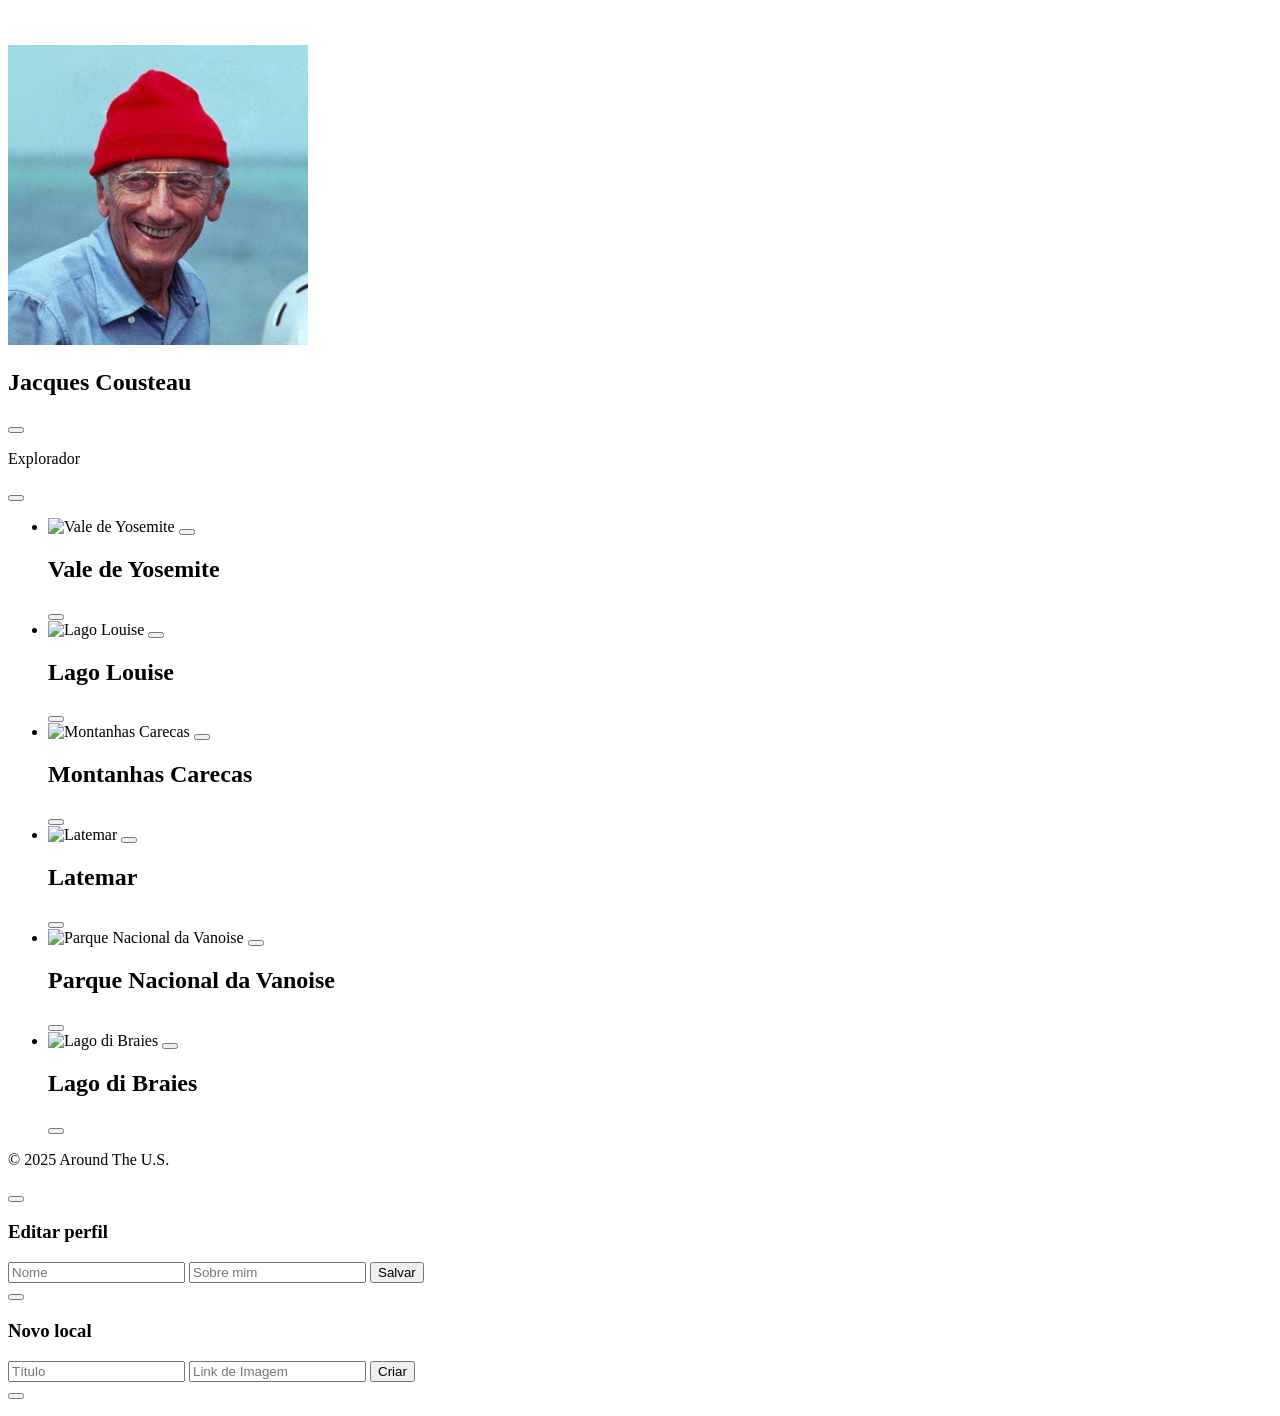
==== index.html @ 780e8e8b "Initial commit" ====
<!DOCTYPE html>
<html lang="pt">
  <head>
    <meta charset="UTF-8" />
    <meta content="width=device-width, initial-scale=1.0" name="viewport" />
    <meta content="ie=edge" http-equiv="X-UA-Compatible" />
    <title>Around The U.S.</title>
    <link href="./pages/index.css" rel="stylesheet" />
  </head>
  <body class="page">
    <div class="page__content">
      <header class="header page__section">
        <img
          alt="Logotipo Around The U.S."
          class="logo header__logo"
          src="./images/logo.svg"
        />
      </header>
      <main class="content">
        <section class="profile page__section">
          <img class="profile__image" src="./images/avatar.jpg" alt="Avatar" />
          <div class="profile__info">
            <h1 class="profile__title">Jacques Cousteau</h1>
            <button
              aria-label="Editar perfil"
              class="profile__edit-button"
              type="button"
            ></button>
            <p class="profile__description">Explorador</p>
          </div>
          <button
            aria-label="Adicionar cartão"
            class="profile__add-button"
            type="button"
          ></button>
        </section>
        <section class="cards page__section">
          <ul class="cards__list">
            <li class="card">
              <img
                class="card__image"
                src="https://practicum-content.s3.us-west-1.amazonaws.com/web-code/moved_yosemite.jpg"
                alt="Vale de Yosemite"
              />
              <button
                aria-label="Excluir cartão"
                class="card__delete-button"
                type="button"
              ></button>
              <div class="card__description">
                <h2 class="card__title">Vale de Yosemite</h2>
                <button
                  aria-label="Botão de curtir"
                  class="card__like-button"
                  type="button"
                ></button>
              </div>
            </li>
            <li class="card">
              <img
                class="card__image"
                src="https://practicum-content.s3.us-west-1.amazonaws.com/web-code/moved_lake-louise.jpg"
                alt="Lago Louise"
              />
              <button
                aria-label="Excluir cartão"
                class="card__delete-button"
                type="button"
              ></button>
              <div class="card__description">
                <h2 class="card__title">Lago Louise</h2>
                <button
                  aria-label="Botão de curtir"
                  class="card__like-button"
                  type="button"
                ></button>
              </div>
            </li>
            <li class="card">
              <img
                class="card__image"
                src="https://practicum-content.s3.us-west-1.amazonaws.com/web-code/moved_bald-mountains.jpg"
                alt="Montanhas Carecas"
              />
              <button
                aria-label="Excluir cartão"
                class="card__delete-button"
                type="button"
              ></button>
              <div class="card__description">
                <h2 class="card__title">Montanhas Carecas</h2>
                <button
                  aria-label="Botão de curtir"
                  class="card__like-button"
                  type="button"
                ></button>
              </div>
            </li>
            <li class="card">
              <img
                class="card__image"
                src="https://practicum-content.s3.us-west-1.amazonaws.com/web-code/moved_latemar.jpg"
                alt="Latemar"
              />
              <button
                aria-label="Excluir cartão"
                class="card__delete-button"
                type="button"
              ></button>
              <div class="card__description">
                <h2 class="card__title">Latemar</h2>
                <button
                  aria-label="Botão de curtir"
                  class="card__like-button"
                  type="button"
                ></button>
              </div>
            </li>
            <li class="card">
              <img
                class="card__image"
                src="https://practicum-content.s3.us-west-1.amazonaws.com/web-code/moved_vanoise.jpg"
                alt="Parque Nacional da Vanoise"
              />
              <button
                aria-label="Excluir cartão"
                class="card__delete-button"
                type="button"
              ></button>
              <div class="card__description">
                <h2 class="card__title">Parque Nacional da Vanoise</h2>
                <button
                  aria-label="Botão de curtir"
                  class="card__like-button"
                  type="button"
                ></button>
              </div>
            </li>
            <li class="card">
              <img
                class="card__image"
                src="https://practicum-content.s3.us-west-1.amazonaws.com/web-code/moved_lago.jpg"
                alt="Lago di Braies"
              />
              <button
                aria-label="Excluir cartão"
                class="card__delete-button"
                type="button"
              ></button>
              <div class="card__description">
                <h2 class="card__title">Lago di Braies</h2>
                <button
                  aria-label="Botão de curtir"
                  class="card__like-button"
                  type="button"
                ></button>
              </div>
            </li>
          </ul>
        </section>
      </main>
      <footer class="footer page__section">
        <p class="footer__copyright">© 2025 Around The U.S.</p>
      </footer>
      <div class="popup" id="edit-popup">
        <div class="popup__content">
          <button
            aria-label="Fechar pop-up"
            class="popup__close"
            type="button"
          ></button>
          <h3 class="popup__title">Editar perfil</h3>
          <form class="popup__form" id="edit-profile-form">
            <input
              class="popup__input popup__input_type_name"
              name="name"
              placeholder="Nome"
              type="text"
            />
            <input
              class="popup__input popup__input_type_description"
              name="description"
              placeholder="Sobre mim"
              type="text"
            />
            <button class="button popup__button" type="submit">Salvar</button>
          </form>
        </div>
      </div>
      <div class="popup" id="new-card-popup">
        <div class="popup__content">
          <button
            aria-label="Fechar pop-up"
            class="popup__close"
            type="button"
          ></button>
          <h3 class="popup__title">Novo local</h3>
          <form class="popup__form" id="new-card-form">
            <input
              class="popup__input popup__input_type_card-name"
              name="place-name"
              placeholder="Título"
              required
              type="text"
            />
            <input
              class="popup__input popup__input_type_url"
              name="link"
              placeholder="Link de Imagem"
              required
              type="url"
            />
            <button class="button popup__button" type="submit">Criar</button>
          </form>
        </div>
      </div>
      <div class="popup" id="image-popup">
        <div class="popup__content popup__content_content_image">
          <button
            aria-label="Fechar pop-up"
            class="popup__close"
            type="button"
          ></button>
          <img alt="" class="popup__image" src="#" />
          <p class="popup__caption"></p>
        </div>
      </div>
    </div>
  </body>
</html>
---- pages/index.css ----
@import url("../vendor/normalize.css");
@import url("../vendor/fonts.css");

@import url("../blocks/page.css");
@import url("../blocks/header.css");
@import url("../blocks/content.css");
@import url("../blocks/footer.css");
@import url("../blocks/profile.css");
@import url("../blocks/cards.css");
@import url("../blocks/card.css");
@import url("../blocks/popup.css");
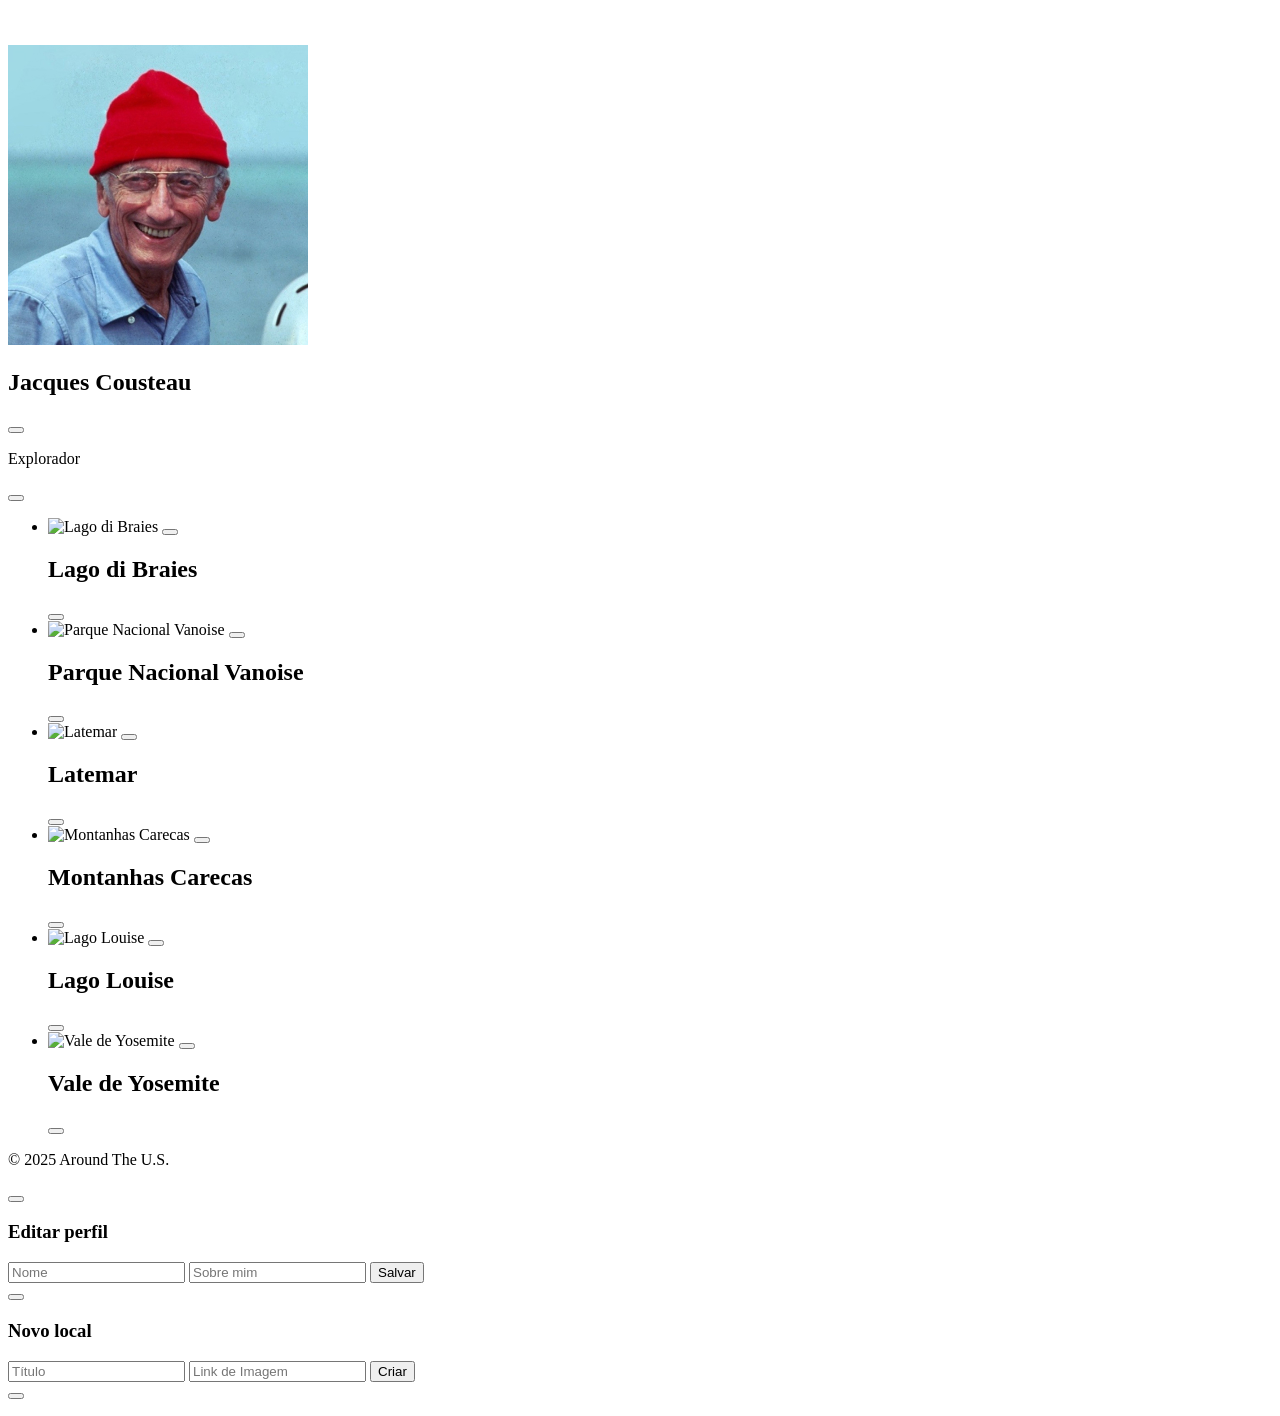
==== commit 40bcb447: "feat: implement card interactions and image modal functionality - add like toggle functionality for " ====
--- a/index.html
+++ b/index.html
@@ -1,4 +1,4 @@
-<!DOCTYPE html>
+<!doctype html>
 <html lang="pt">
   <head>
     <meta charset="UTF-8" />
@@ -36,126 +36,24 @@
         </section>
         <section class="cards page__section">
           <ul class="cards__list">
-            <li class="card">
-              <img
-                class="card__image"
-                src="https://practicum-content.s3.us-west-1.amazonaws.com/web-code/moved_yosemite.jpg"
-                alt="Vale de Yosemite"
-              />
-              <button
-                aria-label="Excluir cartão"
-                class="card__delete-button"
-                type="button"
-              ></button>
-              <div class="card__description">
-                <h2 class="card__title">Vale de Yosemite</h2>
+            <template id="card__template">
+              <li class="card">
+                <img class="card__image" src="" alt="" />
                 <button
-                  aria-label="Botão de curtir"
-                  class="card__like-button"
+                  aria-label="Excluir cartão"
+                  class="card__delete-button"
                   type="button"
                 ></button>
-              </div>
-            </li>
-            <li class="card">
-              <img
-                class="card__image"
-                src="https://practicum-content.s3.us-west-1.amazonaws.com/web-code/moved_lake-louise.jpg"
-                alt="Lago Louise"
-              />
-              <button
-                aria-label="Excluir cartão"
-                class="card__delete-button"
-                type="button"
-              ></button>
-              <div class="card__description">
-                <h2 class="card__title">Lago Louise</h2>
-                <button
-                  aria-label="Botão de curtir"
-                  class="card__like-button"
-                  type="button"
-                ></button>
-              </div>
-            </li>
-            <li class="card">
-              <img
-                class="card__image"
-                src="https://practicum-content.s3.us-west-1.amazonaws.com/web-code/moved_bald-mountains.jpg"
-                alt="Montanhas Carecas"
-              />
-              <button
-                aria-label="Excluir cartão"
-                class="card__delete-button"
-                type="button"
-              ></button>
-              <div class="card__description">
-                <h2 class="card__title">Montanhas Carecas</h2>
-                <button
-                  aria-label="Botão de curtir"
-                  class="card__like-button"
-                  type="button"
-                ></button>
-              </div>
-            </li>
-            <li class="card">
-              <img
-                class="card__image"
-                src="https://practicum-content.s3.us-west-1.amazonaws.com/web-code/moved_latemar.jpg"
-                alt="Latemar"
-              />
-              <button
-                aria-label="Excluir cartão"
-                class="card__delete-button"
-                type="button"
-              ></button>
-              <div class="card__description">
-                <h2 class="card__title">Latemar</h2>
-                <button
-                  aria-label="Botão de curtir"
-                  class="card__like-button"
-                  type="button"
-                ></button>
-              </div>
-            </li>
-            <li class="card">
-              <img
-                class="card__image"
-                src="https://practicum-content.s3.us-west-1.amazonaws.com/web-code/moved_vanoise.jpg"
-                alt="Parque Nacional da Vanoise"
-              />
-              <button
-                aria-label="Excluir cartão"
-                class="card__delete-button"
-                type="button"
-              ></button>
-              <div class="card__description">
-                <h2 class="card__title">Parque Nacional da Vanoise</h2>
-                <button
-                  aria-label="Botão de curtir"
-                  class="card__like-button"
-                  type="button"
-                ></button>
-              </div>
-            </li>
-            <li class="card">
-              <img
-                class="card__image"
-                src="https://practicum-content.s3.us-west-1.amazonaws.com/web-code/moved_lago.jpg"
-                alt="Lago di Braies"
-              />
-              <button
-                aria-label="Excluir cartão"
-                class="card__delete-button"
-                type="button"
-              ></button>
-              <div class="card__description">
-                <h2 class="card__title">Lago di Braies</h2>
-                <button
-                  aria-label="Botão de curtir"
-                  class="card__like-button"
-                  type="button"
-                ></button>
-              </div>
-            </li>
+                <div class="card__description">
+                  <h2 class="card__title"></h2>
+                  <button
+                    aria-label="Botão de curtir"
+                    class="card__like-button"
+                    type="button"
+                  ></button>
+                </div>
+              </li>
+            </template>
           </ul>
         </section>
       </main>
@@ -226,5 +124,6 @@
         </div>
       </div>
     </div>
+    <script src="scripts/index.js"></script>
   </body>
 </html>
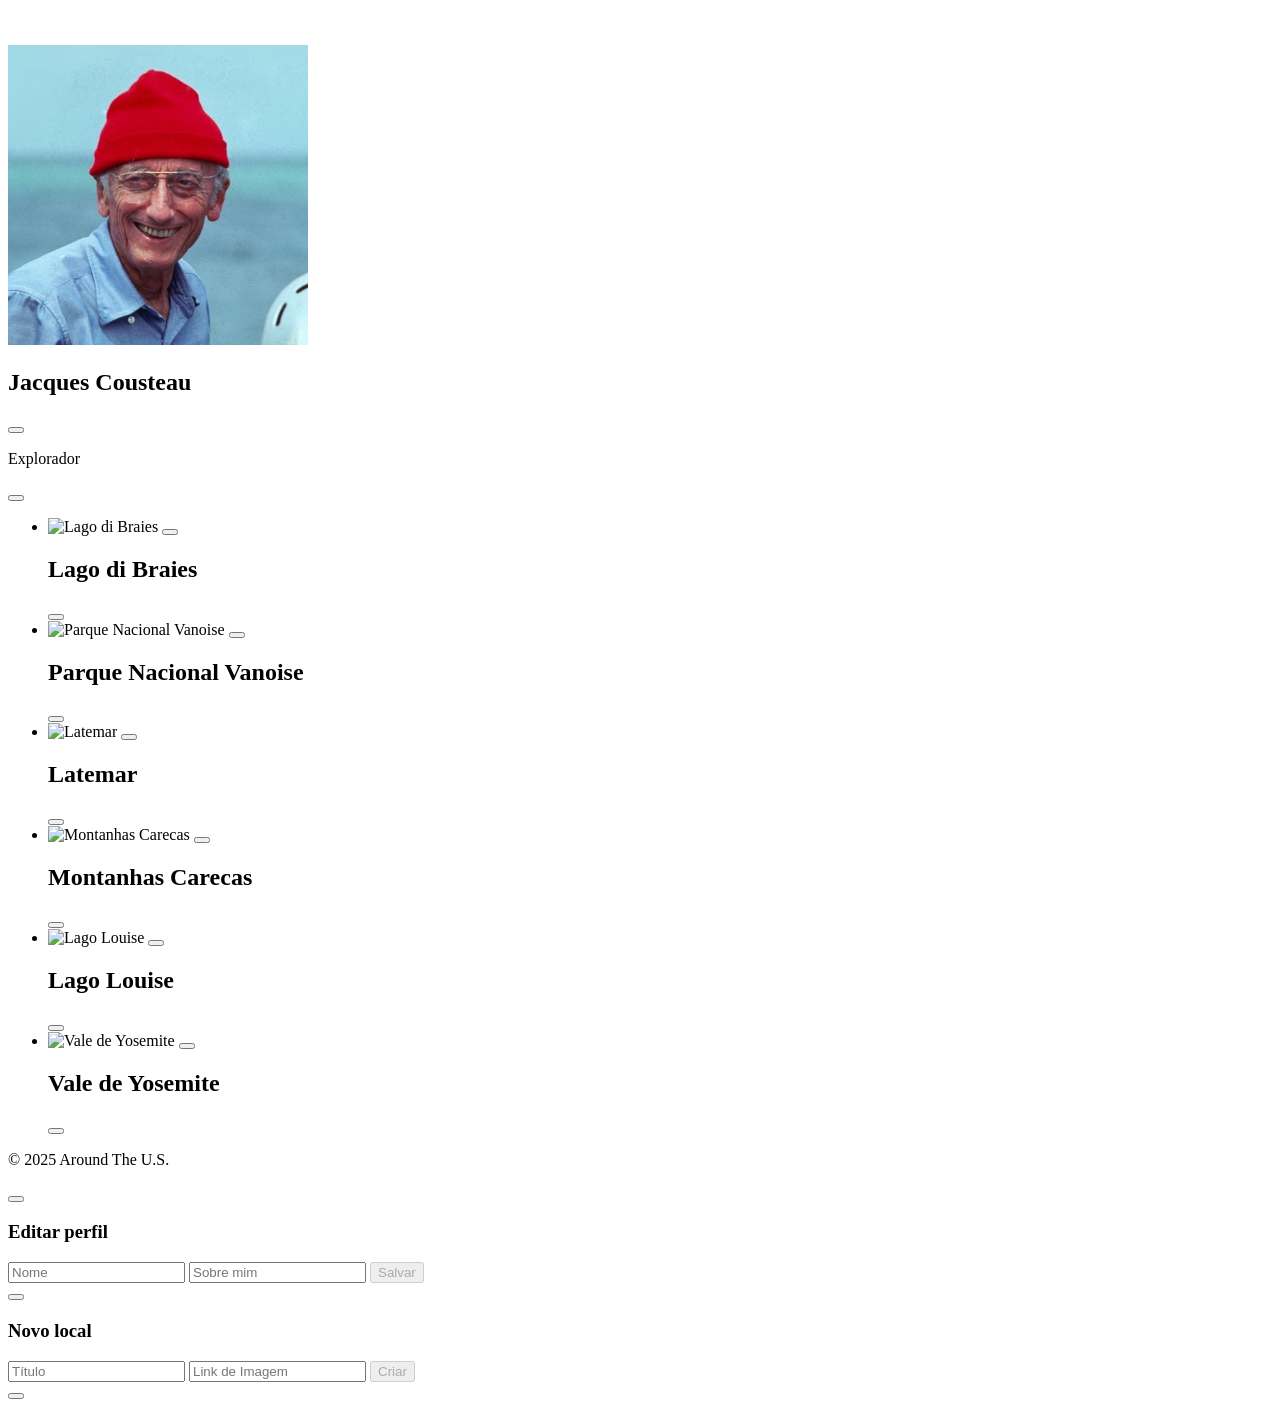
==== commit f7d47cb9: "feat: implement form validation, overlay close and ESC key support" ====
--- a/index.html
+++ b/index.html
@@ -68,20 +68,35 @@
             type="button"
           ></button>
           <h3 class="popup__title">Editar perfil</h3>
-          <form class="popup__form" id="edit-profile-form">
+          <form class="popup__form" id="edit-profile-form" novalidate>
             <input
+              id="profile-name-input"
               class="popup__input popup__input_type_name"
               name="name"
               placeholder="Nome"
               type="text"
+              minlength="2"
+              maxlength="40"
+              required
             />
+            <span class="popup__error" id="profile-name-input-error"></span>
             <input
+              id="profile-description-input"
               class="popup__input popup__input_type_description"
               name="description"
               placeholder="Sobre mim"
               type="text"
+              minlength="2"
+              maxlength="200"
+              required
             />
-            <button class="button popup__button" type="submit">Salvar</button>
+            <span
+              class="popup__error"
+              id="profile-description-input-error"
+            ></span>
+            <button class="button popup__button" type="submit" disabled>
+              Salvar
+            </button>
           </form>
         </div>
       </div>
@@ -93,21 +108,27 @@
             type="button"
           ></button>
           <h3 class="popup__title">Novo local</h3>
-          <form class="popup__form" id="new-card-form">
+          <form class="popup__form" id="new-card-form" novalidate>
             <input
+              id="place-name-input"
               class="popup__input popup__input_type_card-name"
               name="place-name"
               placeholder="Título"
               required
               type="text"
+              minlength="2"
+              maxlength="30"
             />
+            <span class="popup__error" id="place-name-input-error"></span>
             <input
+              id="place-link-input"
               class="popup__input popup__input_type_url"
               name="link"
               placeholder="Link de Imagem"
               required
               type="url"
             />
+            <span class="popup__error" id="place-link-input-error"></span>
             <button class="button popup__button" type="submit">Criar</button>
           </form>
         </div>
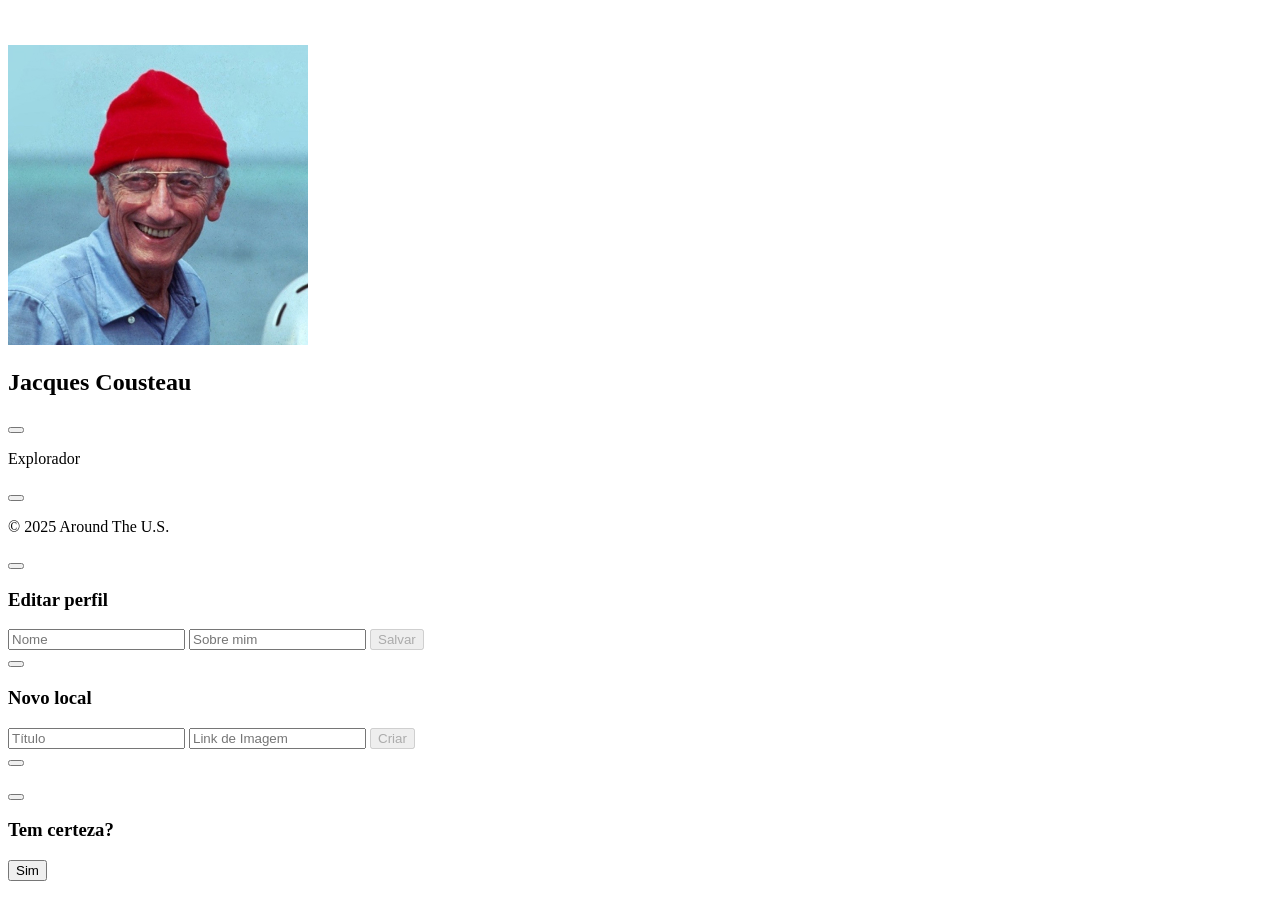
==== commit 506f1f49: "feat: integrate API data, cards, profile update and card deletion." ====
--- a/index.html
+++ b/index.html
@@ -144,7 +144,23 @@
           <p class="popup__caption"></p>
         </div>
       </div>
+      <div class="popup" id="delete-card-popup">
+        <div class="popup__content popup__content_type_confirmation">
+          <button
+            aria-label="Fechar pop-up"
+            class="popup__close"
+            type="button"
+          ></button>
+          <h3 class="popup__title">Tem certeza?</h3>
+          <button
+            class="button popup__button popup__button_type_confirmation"
+            type="button"
+          >
+            Sim
+          </button>
+        </div>
+      </div>
     </div>
-    <script src="scripts/index.js"></script>
+    <script type="module" src="./scripts/index.js"></script>
   </body>
 </html>
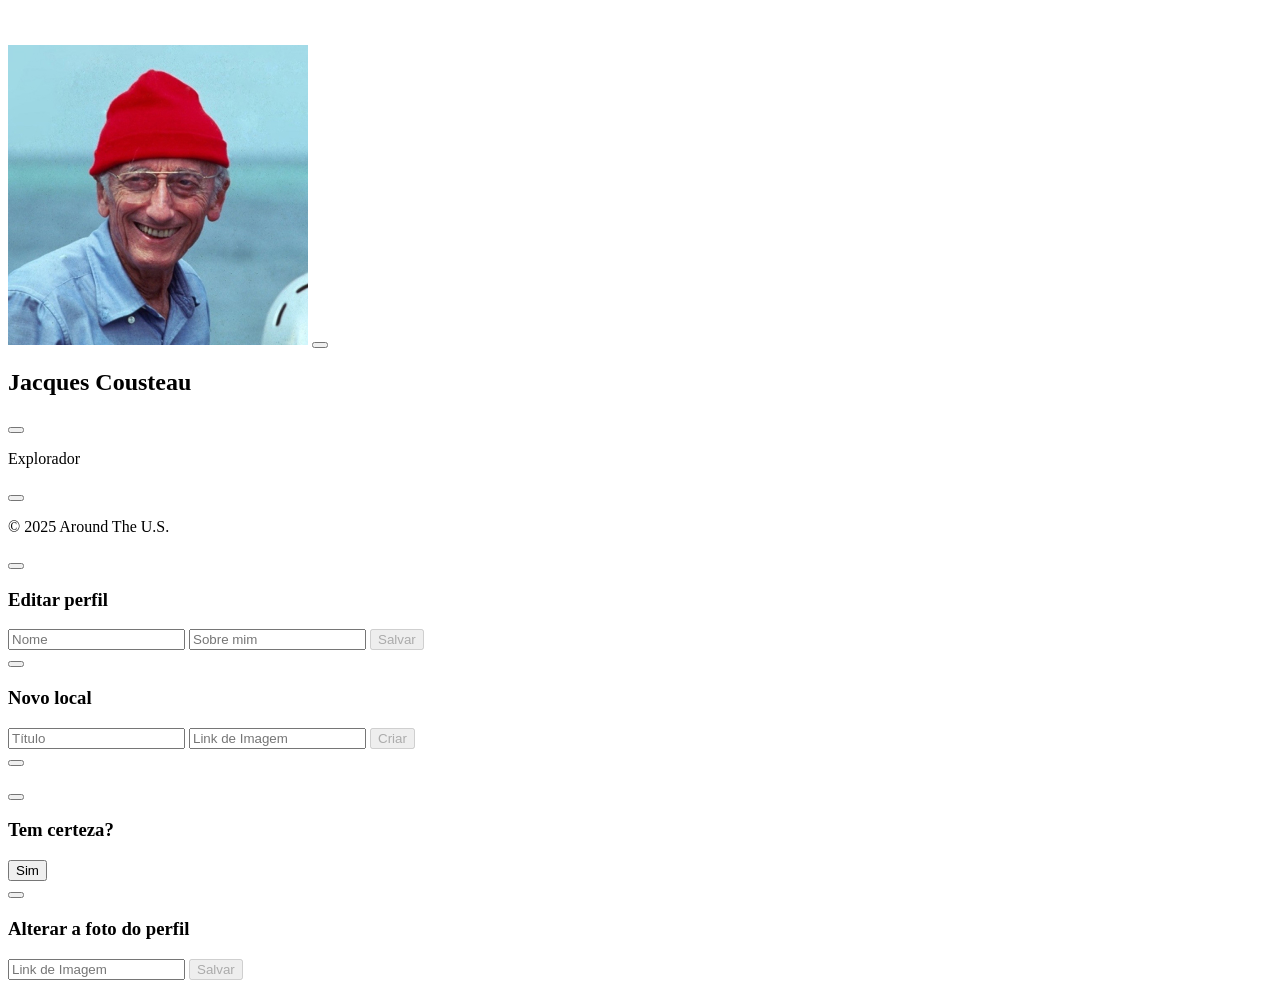
==== commit 6547281f: "refactor: simplify API promise handling" ====
--- a/index.html
+++ b/index.html
@@ -18,7 +18,18 @@
       </header>
       <main class="content">
         <section class="profile page__section">
-          <img class="profile__image" src="./images/avatar.jpg" alt="Avatar" />
+          <div class="profile__avatar-container">
+            <img
+              class="profile__image"
+              src="./images/avatar.jpg"
+              alt="Avatar"
+            />
+            <button
+              aria-label="Editar foto do perfil"
+              class="profile__avatar-edit-button"
+              type="button"
+            ></button>
+          </div>
           <div class="profile__info">
             <h1 class="profile__title">Jacques Cousteau</h1>
             <button
@@ -160,6 +171,28 @@
           </button>
         </div>
       </div>
+      <div class="popup" id="edit-profile-avatar">
+        <div class="popup__content popup__content_type_avatar">
+          <button
+            aria-label="Fechar pop-up"
+            class="popup__close"
+            type="button"
+          ></button>
+          <h3 class="popup__title">Alterar a foto do perfil</h3>
+          <form class="popup__form" id="edit-avatar-form" novalidate>
+            <input
+              id="avatar-link-input"
+              class="popup__input popup__input_type_url"
+              name="avatar"
+              placeholder="Link de Imagem"
+              required
+              type="url"
+            />
+            <span class="popup__error" id="avatar-link-input-error"></span>
+            <button class="button popup__button" type="submit">Salvar</button>
+          </form>
+        </div>
+      </div>
     </div>
     <script type="module" src="./scripts/index.js"></script>
   </body>
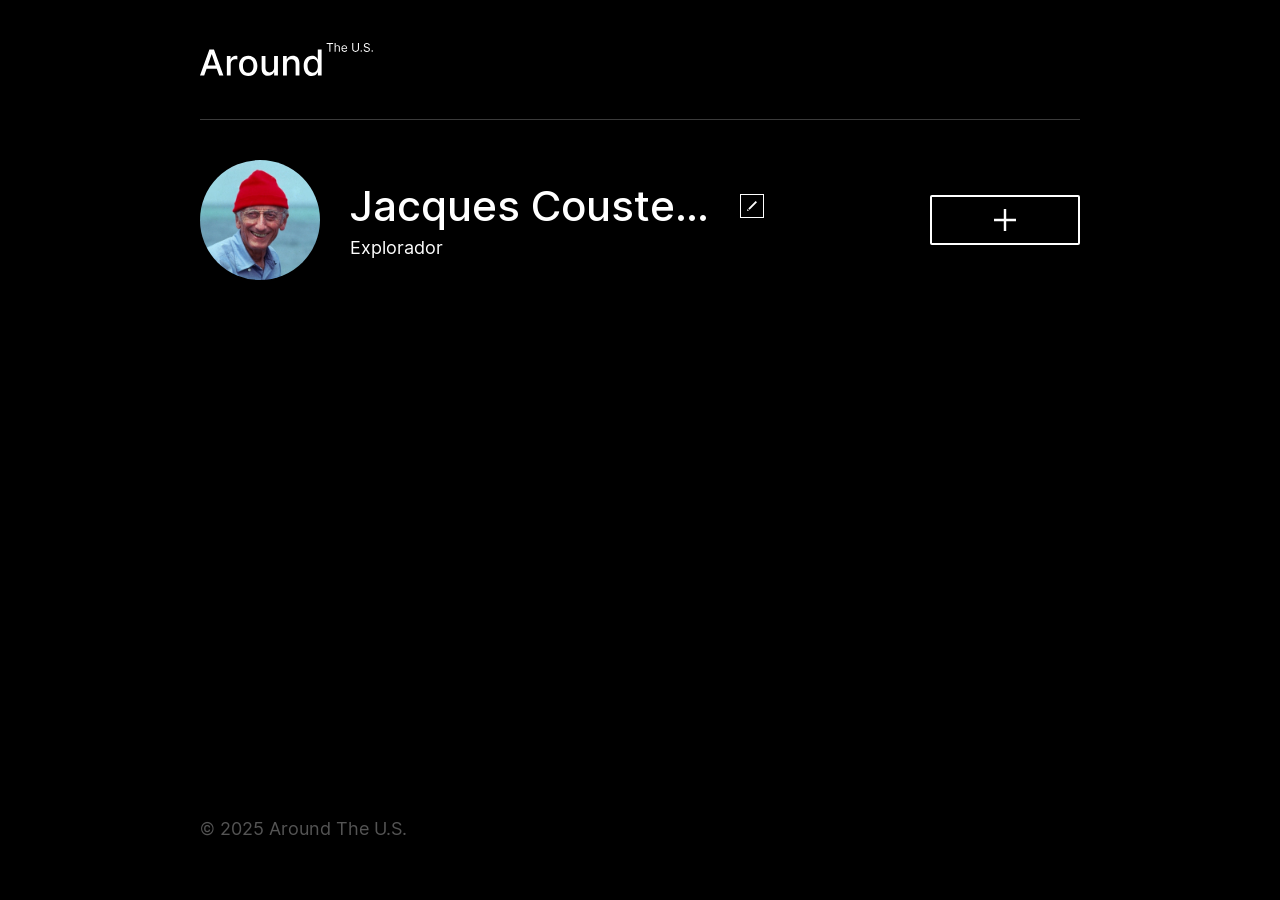
==== commit 54db38ca: "refactor: organize project source structure" ====
--- a/index.html
+++ b/index.html
@@ -5,7 +5,7 @@
     <meta content="width=device-width, initial-scale=1.0" name="viewport" />
     <meta content="ie=edge" http-equiv="X-UA-Compatible" />
     <title>Around The U.S.</title>
-    <link href="./pages/index.css" rel="stylesheet" />
+    <link href="./src/pages/index.css" rel="stylesheet" />
   </head>
   <body class="page">
     <div class="page__content">
--- a/src/pages/index.css
+++ b/src/pages/index.css
@@ -0,0 +1,10 @@
+@import url("../../vendor/normalize.css");
+@import url("../../vendor/fonts.css");
+@import url("../../blocks/page.css");
+@import url("../../blocks/header.css");
+@import url("../../blocks/content.css");
+@import url("../../blocks/profile.css");
+@import url("../../blocks/cards.css");
+@import url("../../blocks/card.css");
+@import url("../../blocks/footer.css");
+@import url("../../blocks/popup.css");
